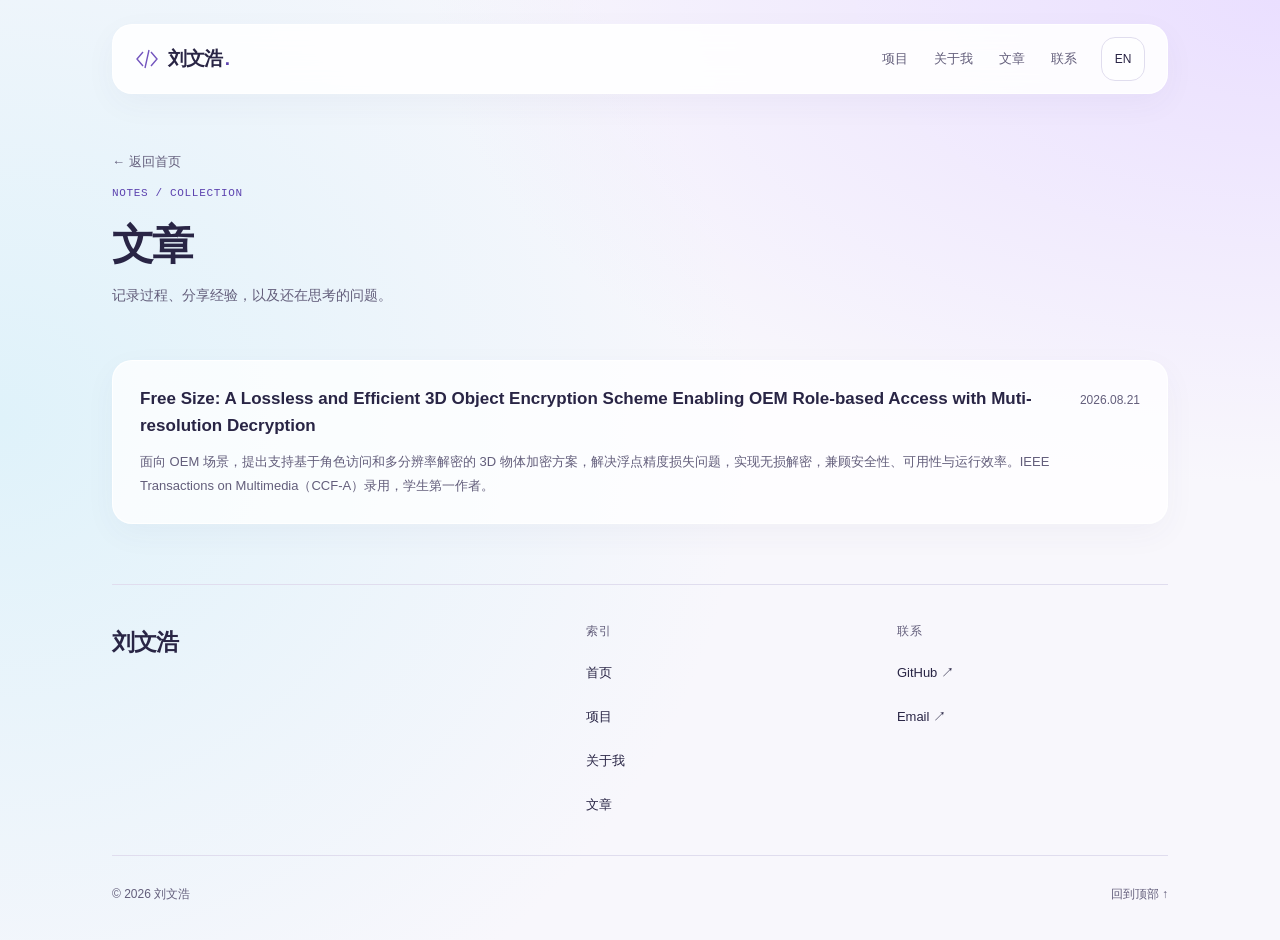
==== articles/index.html @ bf1dafbd "Publish personal website display pages" ====
<!DOCTYPE html><html lang="zh-CN"><head><meta charset="UTF-8"><meta name="viewport" content="width=device-width,initial-scale=1"><title>文章与笔记 · 刘文浩</title><meta name="description" content="刘文浩的个人作品集：AI 知识库、数据库智能索引、3D 物体加密研究，以及竞赛与奖学金荣誉。"><link rel="icon" type="image/svg+xml" href="/favicon.svg"><link rel="canonical" href="https://whisbest.github.io/articles/"><meta property="og:title" content="文章与笔记 · 刘文浩"><meta property="og:description" content="刘文浩的个人作品集：AI 知识库、数据库智能索引、3D 物体加密研究，以及竞赛与奖学金荣誉。"><meta property="og:type" content="website"><meta property="og:url" content="https://whisbest.github.io/articles/"><meta property="og:image" content="https://whisbest.github.io/share.png"><link rel="alternate" hreflang="zh-CN" href="https://whisbest.github.io/articles/"><link rel="alternate" hreflang="en" href="https://whisbest.github.io/en/articles/"><link rel="stylesheet" href="/_astro/Layout.D39H3hfe.css"></head><body><a class="skip-link" href="#main">跳到主要内容</a><header class="header"><div class="wrap header-inner"><a class="brand" href="/"><svg class="brand-mark" viewBox="0 0 24 24" fill="none" stroke="currentColor" stroke-width="1.4" aria-hidden="true" focusable="false"><path d="m8 5-6 7 6 7m8-14 6 7-6 7M14 3l-4 18"></path></svg>刘文浩<span class="brand-dot">.</span></a><div class="header-actions"><button class="menu-toggle" type="button" aria-expanded="false" aria-controls="site-nav" aria-label="打开导航菜单" data-open-label="打开导航菜单" data-close-label="关闭导航菜单">菜单</button><nav class="nav" id="site-nav" aria-label="主导航" data-open="false"><a href="/#projects">项目</a><a href="/#about">关于我</a><a href="/#articles">文章</a><a href="/#contact">联系</a></nav><a class="language-toggle" data-language-switch href="/en/articles/" lang="en" hreflang="en" aria-label="Switch to English">EN</a></div></div></header><main id="main" class="wrap"><header class="page-header" id="top"><a class="back-link" href="/">← 返回首页</a><p class="eyebrow">NOTES / COLLECTION</p><h1>文章</h1><p class="section-subtitle">记录过程、分享经验，以及还在思考的问题。</p></header><section class="section"><article class="article-row paper-row" data-article="free-size" data-kind="paper"><div><div class="paper-heading"><h3 class="article-title">Free Size: A Lossless and Efficient 3D Object Encryption Scheme Enabling OEM Role-based Access with Muti-resolution Decryption</h3><time class="article-meta paper-date" datetime="2026-08-21">2026.08.21</time></div><p class="article-summary">面向 OEM 场景，提出支持基于角色访问和多分辨率解密的 3D 物体加密方案，解决浮点精度损失问题，实现无损解密，兼顾安全性、可用性与运行效率。IEEE Transactions on Multimedia（CCF-A）录用，学生第一作者。</p></div></article></section></main><footer class="footer"><div class="wrap"><div class="footer-inner"><a class="footer-name" href="/#top">刘文浩</a><nav class="footer-index" aria-label="页脚索引"><h2 class="footer-heading">索引</h2><a href="/#top">首页</a><a href="/#projects">项目</a><a href="/#about">关于我</a><a href="/#articles">文章</a></nav><div class="footer-contact"><h2 class="footer-heading">联系</h2><a href="https://github.com/whisbest" target="_blank" rel="noopener noreferrer">GitHub ↗</a><a href="mailto:liuwenhao0918@163.com">Email ↗</a></div></div><div class="footer-bottom"><span>© 2026 刘文浩</span><a href="/#top">回到顶部 ↑</a></div></div></footer><script type="module">var e=document.querySelector(`[data-language-switch]`),t=()=>{e&&(e.hash=window.location.hash)};t(),window.addEventListener(`hashchange`,t),e?.addEventListener(`click`,t=>{if(!(t.button!==0||t.ctrlKey||t.metaKey||t.shiftKey||t.altKey))try{sessionStorage.setItem(`language-position`,JSON.stringify({path:new URL(e.href).pathname,y:window.scrollY}))}catch{}});try{let e=sessionStorage.getItem(`language-position`);if(e){sessionStorage.removeItem(`language-position`);let t=JSON.parse(e);if(t.path===location.pathname&&!location.hash&&Number.isFinite(t.y)){let e=()=>requestAnimationFrame(()=>window.scrollTo({top:t.y,behavior:`instant`}));document.readyState===`complete`?e():window.addEventListener(`load`,e,{once:!0})}}}catch{}var n=document.querySelector(`.menu-toggle`),r=document.querySelector(`#site-nav`),i=e=>{n?.setAttribute(`aria-expanded`,String(e)),n?.setAttribute(`aria-label`,(e?n?.dataset.closeLabel:n?.dataset.openLabel)||``),r&&(r.dataset.open=String(e))};n?.addEventListener(`click`,()=>i(n.getAttribute(`aria-expanded`)!==`true`)),r?.querySelectorAll(`a`).forEach(e=>e.addEventListener(`click`,()=>i(!1))),document.addEventListener(`keydown`,e=>{e.key===`Escape`&&n?.getAttribute(`aria-expanded`)===`true`&&(i(!1),n.focus())}),document.addEventListener(`click`,e=>{e.target instanceof Node&&!r?.contains(e.target)&&!n?.contains(e.target)&&i(!1)}),window.matchMedia(`(min-width: 768px)`).addEventListener(`change`,()=>i(!1));</script></body></html>
---- _astro/Layout.D39H3hfe.css ----
:root{--paper:#f8f7fc;--card:#ffffffc2;--ink:#292545;--muted:#635e7b;--line:#e0ddee;--accent:#5c42af;--blue-bg:#eee9fc;--blue-ink:#53418c;--green-bg:#e6f2f5;--green-ink:#32616c;--orange-bg:#f4eaf4;--orange-ink:#7c4779;--glass-border:#fffffff0;--glass-shadow:0 10px 32px #4e3a7c0b;--sans:"Segoe UI","Microsoft YaHei","PingFang SC",sans-serif;--mono:Consolas,"SFMono-Regular",monospace}*{box-sizing:border-box}html{scroll-behavior:smooth;scroll-padding-top:116px}body{background:radial-gradient(ellipse 85% 620px at 100% 0,#eadfff 0,transparent 78%),radial-gradient(ellipse 75% 900px at 0 420px,#dff2fa 0,transparent 78%),var(--paper);min-height:100vh;color:var(--ink);font-family:var(--sans);margin:0;font-size:16px;line-height:1.7}a{color:inherit;text-decoration:none}button,input{font:inherit}button,a{-webkit-tap-highlight-color:transparent}a:focus-visible,button:focus-visible,summary:focus-visible{outline:3px solid var(--accent);outline-offset:5px}img{max-width:100%;height:auto;display:block}h1,h2,h3,p{margin:0}button{cursor:pointer}::selection{background:#ded4fa}.wrap{max-width:1120px;margin:0 auto;padding:0 32px}.skip-link{z-index:99;background:var(--ink);color:#fff;border-radius:8px;padding:10px;position:fixed;top:-100px;left:16px}.skip-link:focus{top:10px}.demo-banner{text-align:center;letter-spacing:.04em;color:var(--muted);background:#eeebf7;padding:7px 16px;font-size:12px}.header{border:1px solid var(--glass-border);width:calc(100% - 64px);max-width:1056px;box-shadow:var(--glass-shadow);backdrop-filter:blur(16px);z-index:20;background:#ffffffe0;border-radius:20px;margin:24px auto 0;position:sticky;top:12px}.header-inner{justify-content:space-between;align-items:center;gap:20px;max-width:none;height:68px;padding:0 22px;display:flex}.brand{letter-spacing:-.04em;overflow-wrap:anywhere;align-items:center;gap:9px;min-width:0;font-size:19px;font-weight:650;display:inline-flex}.brand-mark{color:#7355be;flex-shrink:0;width:24px;height:24px}.brand-dot{color:var(--accent);margin-left:-7px}.header-actions{flex-shrink:0;align-items:center;gap:24px;display:flex}.nav{color:var(--muted);gap:26px;font-size:13px;display:flex}.nav a{align-items:center;min-height:44px;display:inline-flex}.nav a:hover{color:var(--accent)}.menu-toggle{border:1px solid var(--line);min-height:44px;color:var(--ink);background:0 0;border-radius:12px;padding:8px 12px;display:none}.language-toggle{border:1px solid var(--line);white-space:nowrap;background:#ffffff80;border-radius:14px;justify-content:center;align-items:center;min-width:44px;min-height:44px;padding:8px 10px;font-size:12px;display:inline-flex}.language-toggle:hover{color:var(--accent);border-color:var(--accent)}.hero{grid-template-columns:minmax(0,1.8fr) minmax(0,1fr);align-items:stretch;gap:18px;margin-top:28px;display:grid}.hero-intro{border:1px solid var(--glass-border);min-width:0;box-shadow:var(--glass-shadow);background:linear-gradient(135deg,#ffffffe0,#eeebffcc);border-radius:24px;padding:38px}.eyebrow{font:11px/1.8 var(--mono);letter-spacing:.06em;color:var(--accent);overflow-wrap:anywhere}.hero h1{letter-spacing:-.055em;overflow-wrap:anywhere;margin:22px 0 17px;font-size:clamp(42px,5.2vw,66px);font-weight:650;line-height:1.15}.hero h1 span{letter-spacing:-.025em;margin-top:14px;font-size:.48em;display:block}.hero-name{color:var(--muted);margin:-4px 0 18px;font-size:18px}.intro{color:var(--muted);max-width:570px;font-size:14px;line-height:1.9}.actions{flex-wrap:wrap;align-items:center;gap:12px;margin-top:26px;display:flex}.button{border:1px solid var(--line);min-height:44px;color:var(--ink);background:#ffffff59;border-radius:24px;justify-content:center;align-items:center;gap:12px;padding:10px 18px;font-size:13px;display:inline-flex}.button.primary{color:#fff;background:#6650b3;border-color:#6650b3}.button.primary:hover{background:#59439f}.text-link{align-items:center;gap:8px;min-height:44px;padding:10px 2px;font-size:13px;display:inline-flex}.text-link:hover,.resource:hover{color:var(--accent);text-underline-offset:5px;text-decoration:underline}.hero-side{gap:18px;min-width:0;display:grid}.hero-aside{border:1px solid var(--glass-border);min-width:0;box-shadow:var(--glass-shadow);background:linear-gradient(145deg,#e8eafdd4,#ffffffb3);border-radius:24px;flex-direction:column;justify-content:center;padding:30px 27px;display:flex;position:relative}.hero-aside .small{letter-spacing:.08em;color:var(--muted);margin-bottom:17px;font-size:11px}.index-row{border-bottom:1px solid #dcd8ec;align-items:center;gap:12px;min-height:54px;padding:15px 0;font-size:14px;display:flex}.index-row:last-child{border-bottom:0}.index-row span:last-child{color:var(--muted);font:11px var(--mono);white-space:nowrap;margin-left:auto}.index-row:hover{color:var(--accent)}.hero-photo{object-fit:cover;border-radius:24px;width:100%;max-height:300px}.hero:not(:has(.hero-side)){grid-template-columns:1fr}.section{margin-top:36px;padding:0 0 8px}.section-head{justify-content:space-between;align-items:center;gap:16px;margin-bottom:22px;display:flex}.section h2{letter-spacing:-.04em;font-size:25px;font-weight:650;line-height:1.3}.section-label{font:11px var(--mono);color:var(--accent);letter-spacing:.08em;margin-bottom:12px}.section-subtitle{color:var(--muted);margin-top:12px;font-size:14px}.project-grid{grid-template-columns:repeat(2,minmax(0,1fr));gap:18px;display:grid}.project-card{background:var(--card);border:1px solid var(--glass-border);min-width:0;box-shadow:var(--glass-shadow);border-radius:22px;flex-direction:column;transition:transform .18s,box-shadow .18s;display:flex;overflow:hidden}.project-card:hover{transform:translateY(-2px);box-shadow:0 14px 32px #4e3a7c13}.project-cover{aspect-ratio:16/10;color:#7562ae;background:linear-gradient(125deg,#e9e4fc,#efeffd);flex-shrink:0;justify-content:center;align-items:center;display:flex;position:relative;overflow:hidden}.project-cover[data-variant="1"]{color:#497c8c;background:linear-gradient(125deg,#ddf0f3,#e9f0ff)}.project-cover img{object-fit:cover;width:100%;height:100%}.project-artwork{width:100%;height:100%;padding:12px 8px}.cover-caption{letter-spacing:.03em;color:var(--muted);font-size:10px;position:absolute;bottom:16px;right:20px}.project-body{flex-direction:column;flex:1;padding:23px 26px;display:flex}.project-top{flex-wrap:wrap;justify-content:space-between;align-items:flex-start;gap:10px;display:flex}.project-title{letter-spacing:-.025em;overflow-wrap:anywhere;flex:1;min-width:180px;font-size:20px;font-weight:600;line-height:1.5}.status{white-space:nowrap;color:#5a4b7e;background:#ece7f7;border-radius:7px;padding:4px 8px;font-size:10px}.project-summary{color:var(--muted);flex:1;margin-top:12px;font-size:13px;line-height:1.9}.contribution{color:var(--muted);margin-top:12px;font-size:13px}.tags{color:var(--muted);flex-wrap:wrap;gap:8px;margin-top:18px;font-size:11px;display:flex}.tags span{border:1px solid var(--line);border-radius:6px;padding:2px 7px}.resources{border-top:1px solid var(--line);flex-wrap:wrap;gap:8px 22px;margin-top:20px;padding-top:12px;display:flex}.resource{align-items:center;gap:8px;min-height:44px;font-size:12px;display:inline-flex}.resource .arrow{color:var(--accent)}#about{border:1px solid var(--glass-border);box-shadow:var(--glass-shadow);background:#ffffffb3;border-radius:22px;padding:26px 28px}.honors-grid{grid-template-columns:repeat(2,minmax(0,1fr));grid-auto-rows:1fr;column-gap:32px;margin:0;padding:0;list-style:none;display:grid}.honor{border-bottom:1px solid var(--line);min-width:0;min-height:62px;color:var(--ink);overflow-wrap:anywhere;align-items:center;gap:16px;padding:16px 0;display:flex}.honor-title{flex:1;min-width:0;font-size:14px;font-weight:400;line-height:1.8}.honor .resource{color:var(--muted);flex-shrink:0;font-size:12px}.honor-note{color:var(--muted);margin-top:22px;font-size:13px}.award-line{flex-wrap:wrap;gap:4px 12px;font-size:14px;display:flex}.honor-meta{color:var(--muted);font-size:12px}.award{white-space:nowrap}.article-row{border:1px solid var(--glass-border);background:var(--card);box-shadow:var(--glass-shadow);border-radius:20px;grid-template-columns:140px minmax(0,1fr);gap:24px;margin-bottom:16px;padding:24px 27px;display:grid}.article-meta{color:var(--muted);font-size:12px}.article-title{overflow-wrap:anywhere;font-size:18px;font-weight:600;line-height:1.6}.article-title a:hover{color:var(--accent)}.article-summary{color:var(--muted);max-width:940px;margin-top:10px;font-size:13px;line-height:1.9}.paper-row{display:block}.paper-row .article-title{font-size:17px}.paper-heading{justify-content:space-between;align-items:baseline;gap:16px;display:flex}.paper-heading .article-title{min-width:0}.paper-date{white-space:nowrap;flex-shrink:0}#contact{border:1px solid var(--glass-border);text-align:center;box-shadow:var(--glass-shadow);background:linear-gradient(135deg,#ffffffb8,#ede9ffa6);border-radius:22px;margin-bottom:34px;padding:52px 28px 28px}#contact .eyebrow{letter-spacing:.22em;margin-bottom:12px}#contact h2{letter-spacing:-.04em;font-size:clamp(28px,3.4vw,38px);font-weight:650}.contact-layout{flex-direction:column;align-items:center;gap:28px;margin-top:24px;display:flex}.contact-email{letter-spacing:-.03em;color:var(--accent);overflow-wrap:anywhere;text-underline-offset:8px;align-items:center;max-width:100%;min-height:44px;font-size:clamp(20px,3.2vw,36px);text-decoration:underline 1px;display:inline-flex}.contact-email:hover{color:var(--ink)}.contact-aside{flex-wrap:wrap;justify-content:center;align-items:center;gap:12px;display:flex}.contact-aside .button{background:#ffffff80;padding-inline:22px}.contact-aside .button:hover{border-color:var(--accent);color:var(--accent);background:#eeebf7}.feedback{color:var(--muted);min-height:20px;margin-top:16px;font-size:12px}.footer{color:var(--muted);margin-top:36px;padding:0 0 24px;font-size:13px}.footer-inner{border-top:1px solid var(--line);grid-template-columns:1.6fr 1fr 1fr;gap:40px;padding:36px 0 28px;display:grid}.footer-name{letter-spacing:-.035em;color:var(--ink);overflow-wrap:anywhere;align-self:start;align-items:center;min-height:44px;font-size:23px;font-weight:600;display:flex}.footer-heading{letter-spacing:.08em;margin-bottom:10px;font-size:12px;font-weight:500}.footer-index,.footer-contact{flex-direction:column;align-items:flex-start;min-width:0;display:flex}.footer-index a,.footer-contact a{overflow-wrap:anywhere;max-width:100%;min-height:44px;color:var(--ink);align-items:center;display:inline-flex}.footer a:hover{color:var(--accent)}.footer-bottom{border-top:1px solid var(--line);justify-content:space-between;align-items:center;gap:12px;padding-top:16px;font-size:12px;display:flex}.footer-bottom>a{flex-shrink:0;align-items:center;min-height:44px;display:inline-flex}.page-header{padding:46px 0 16px}.page-header h1{letter-spacing:-.045em;overflow-wrap:anywhere;margin-top:14px;font-size:42px;line-height:1.3}.back-link{color:var(--muted);align-items:center;min-height:44px;font-size:13px;display:inline-flex}.detail-resources{flex-wrap:wrap;gap:20px;margin:20px 0 30px;display:flex}.prose{background:var(--card);border:1px solid var(--glass-border);max-width:800px;box-shadow:var(--glass-shadow);overflow-wrap:anywhere;border-radius:22px;margin:0 auto 56px;padding:28px}.prose h2{margin:32px 0 16px;font-size:25px;line-height:1.5}.prose h3{margin:26px 0 14px;font-size:20px}.prose p,.prose ul,.prose ol{margin:16px 0}.prose a{color:var(--accent);text-decoration:underline}.prose pre{background:#eeebf7;border-radius:10px;max-width:100%;padding:20px;overflow-x:auto}.prose code{font-family:var(--mono);font-size:14px}.prose blockquote{border-left:3px solid var(--accent);color:var(--muted);margin:24px 0;padding:4px 20px}.prose img{border-radius:10px}.toc{border:1px solid var(--line);background:#ffffff8c;border-radius:14px;margin-bottom:32px;padding:18px 24px}.toc ul{padding-left:20px}.empty-state{max-width:620px;padding:64px 0 100px}.empty-state h1{letter-spacing:-.04em;margin-bottom:20px;font-size:42px}.empty-state p{color:var(--muted)}.screen-reader{clip:rect(0,0,0,0);width:1px;height:1px;position:absolute;overflow:hidden}@media (width<=1099px){.honors-grid{grid-template-columns:1fr}}@media (width<=767px){html{scroll-padding-top:104px}.wrap{padding:0 20px}.header{border-radius:16px;width:calc(100% - 40px);margin-top:16px;top:10px}.header-inner{gap:12px;height:64px;padding:0 14px}.brand{gap:6px;max-width:calc(100% - 118px);font-size:16px}.brand-mark{width:20px;height:20px}.brand-dot{margin-left:-5px}.header-actions{gap:8px}.language-toggle{border-radius:12px}.menu-toggle{padding:8px 10px;font-size:12px;display:block}.nav{border:1px solid var(--line);box-shadow:var(--glass-shadow);background:#fbfaff;border-radius:16px;flex-direction:column;gap:0;padding:12px 20px;display:none;position:absolute;top:calc(100% + 8px);left:0;right:0}.nav[data-open=true]{display:flex}.nav a{min-height:44px;padding:12px 0}.hero{grid-template-columns:1fr;gap:14px;margin-top:18px}.hero-intro{border-radius:20px;padding:27px 24px}.hero h1{margin:20px 0 17px;font-size:48px}.hero-name{font-size:17px}.eyebrow{font-size:10px}.hero-side{gap:14px}.hero-aside{border-radius:20px;padding:23px 24px}.hero-aside .small{margin-bottom:8px}.hero-photo{border-radius:20px;max-height:260px}.index-row{min-height:47px;padding:12px 0;font-size:13px}.section{margin-top:30px;padding-bottom:0}.section h2{font-size:23px}.section-head{align-items:center;margin-bottom:20px}.project-grid{grid-template-columns:1fr;gap:20px}.project-card{border-radius:20px}.project-body{padding:20px}.project-title{min-width:0;font-size:19px}#about{border-radius:20px;padding:23px 22px}.honor{gap:12px;min-height:56px;padding:16px 0}.honor-title{font-size:13px}.article-row{grid-template-columns:1fr;gap:9px;padding:21px 22px}.article-title,.paper-row .article-title{font-size:16px}.paper-heading{flex-direction:column;align-items:flex-start;gap:8px}#contact{border-radius:20px;margin-bottom:24px;padding:36px 22px 20px}.contact-layout{gap:22px;margin-top:20px}.footer-inner{grid-template-columns:1fr 1fr;gap:22px;padding:24px 0}.footer-name{grid-column:1/-1;font-size:21px}.footer-bottom{font-size:11px}.page-header{padding:30px 0 12px}.page-header h1{font-size:32px}.prose{padding:22px 20px}.empty-state{padding:48px 0 72px}}@media (prefers-reduced-motion:reduce){html{scroll-behavior:auto}*,:before,:after{transition:none!important;animation:none!important}}
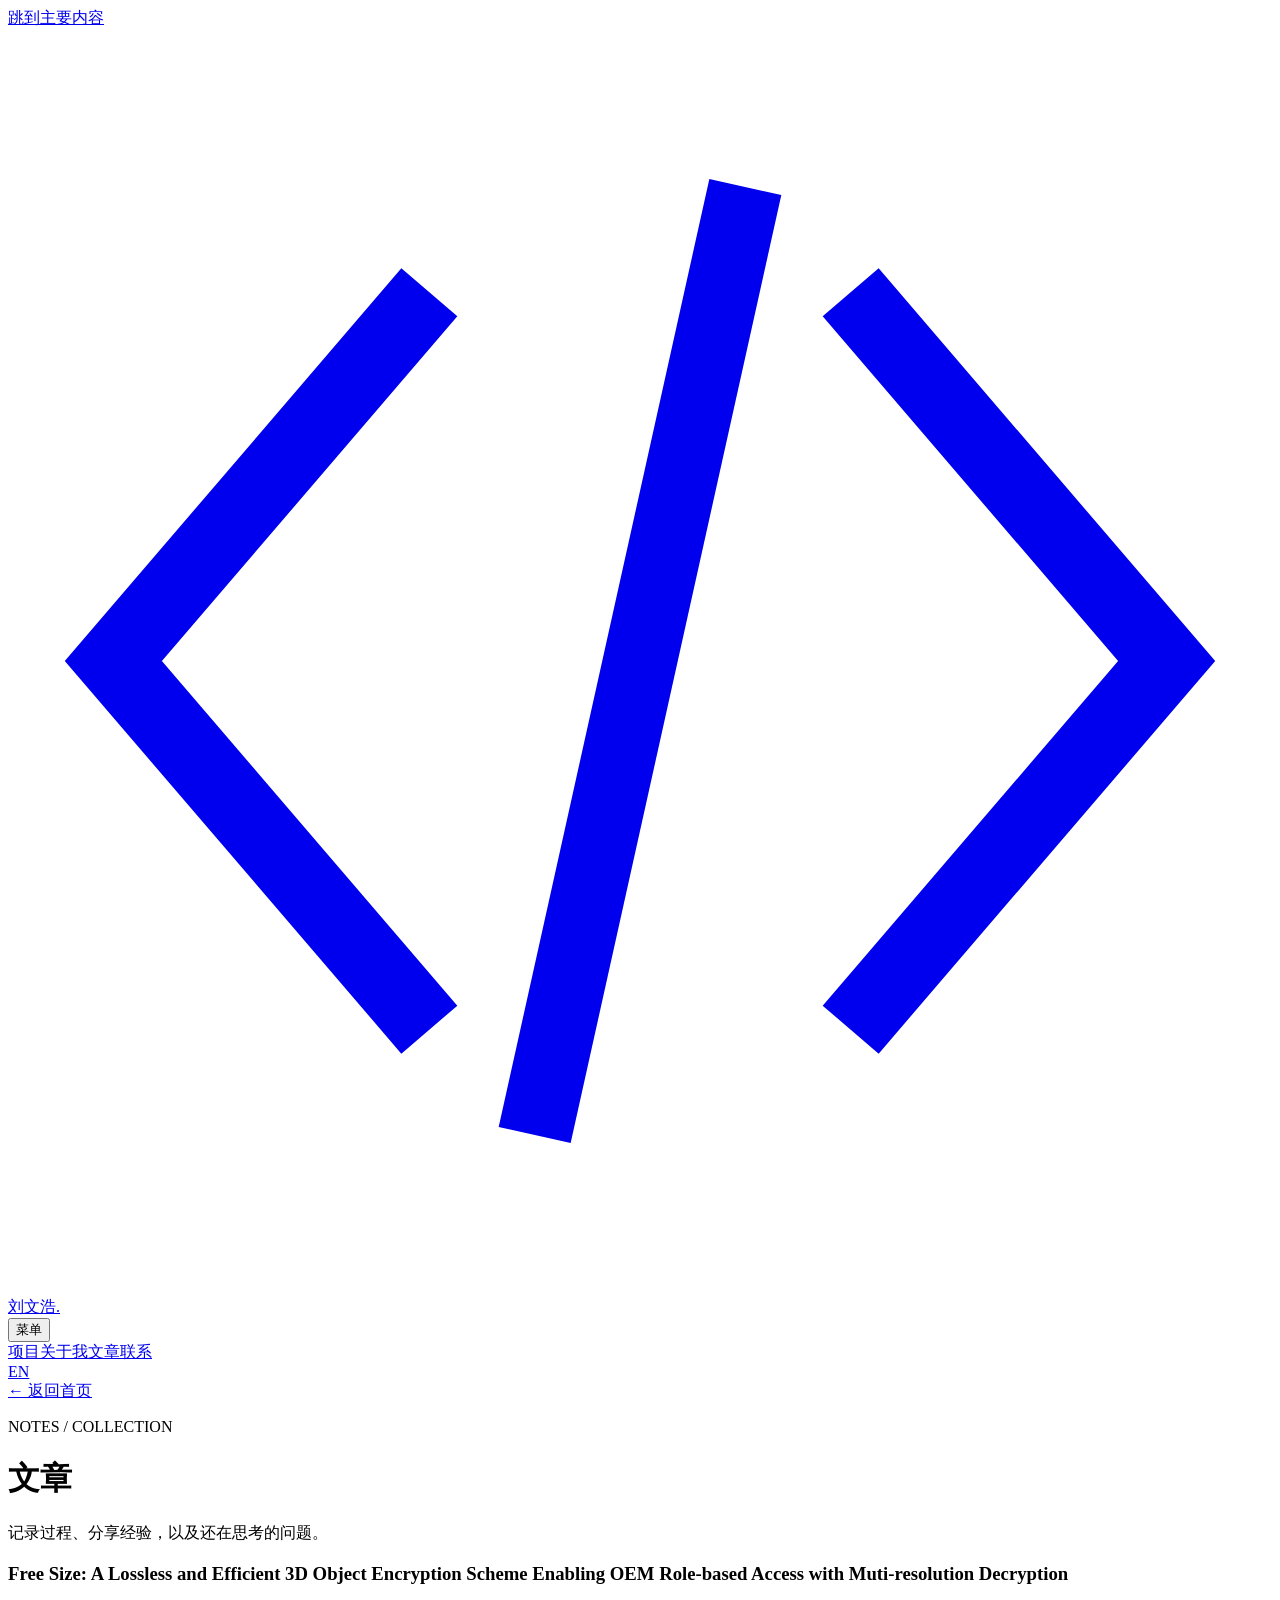
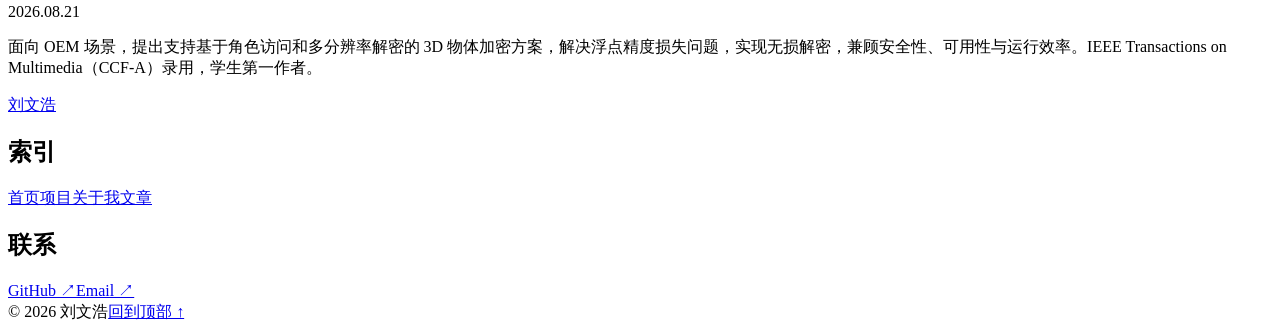
==== commit c437f6e7: "Prepare static pages for repository subdirectory" ====
--- a/articles/index.html
+++ b/articles/index.html
@@ -1 +1 @@
-<!DOCTYPE html><html lang="zh-CN"><head><meta charset="UTF-8"><meta name="viewport" content="width=device-width,initial-scale=1"><title>文章与笔记 · 刘文浩</title><meta name="description" content="刘文浩的个人作品集：AI 知识库、数据库智能索引、3D 物体加密研究，以及竞赛与奖学金荣誉。"><link rel="icon" type="image/svg+xml" href="/favicon.svg"><link rel="canonical" href="https://whisbest.github.io/articles/"><meta property="og:title" content="文章与笔记 · 刘文浩"><meta property="og:description" content="刘文浩的个人作品集：AI 知识库、数据库智能索引、3D 物体加密研究，以及竞赛与奖学金荣誉。"><meta property="og:type" content="website"><meta property="og:url" content="https://whisbest.github.io/articles/"><meta property="og:image" content="https://whisbest.github.io/share.png"><link rel="alternate" hreflang="zh-CN" href="https://whisbest.github.io/articles/"><link rel="alternate" hreflang="en" href="https://whisbest.github.io/en/articles/"><link rel="stylesheet" href="/_astro/Layout.D39H3hfe.css"></head><body><a class="skip-link" href="#main">跳到主要内容</a><header class="header"><div class="wrap header-inner"><a class="brand" href="/"><svg class="brand-mark" viewBox="0 0 24 24" fill="none" stroke="currentColor" stroke-width="1.4" aria-hidden="true" focusable="false"><path d="m8 5-6 7 6 7m8-14 6 7-6 7M14 3l-4 18"></path></svg>刘文浩<span class="brand-dot">.</span></a><div class="header-actions"><button class="menu-toggle" type="button" aria-expanded="false" aria-controls="site-nav" aria-label="打开导航菜单" data-open-label="打开导航菜单" data-close-label="关闭导航菜单">菜单</button><nav class="nav" id="site-nav" aria-label="主导航" data-open="false"><a href="/#projects">项目</a><a href="/#about">关于我</a><a href="/#articles">文章</a><a href="/#contact">联系</a></nav><a class="language-toggle" data-language-switch href="/en/articles/" lang="en" hreflang="en" aria-label="Switch to English">EN</a></div></div></header><main id="main" class="wrap"><header class="page-header" id="top"><a class="back-link" href="/">← 返回首页</a><p class="eyebrow">NOTES / COLLECTION</p><h1>文章</h1><p class="section-subtitle">记录过程、分享经验，以及还在思考的问题。</p></header><section class="section"><article class="article-row paper-row" data-article="free-size" data-kind="paper"><div><div class="paper-heading"><h3 class="article-title">Free Size: A Lossless and Efficient 3D Object Encryption Scheme Enabling OEM Role-based Access with Muti-resolution Decryption</h3><time class="article-meta paper-date" datetime="2026-08-21">2026.08.21</time></div><p class="article-summary">面向 OEM 场景，提出支持基于角色访问和多分辨率解密的 3D 物体加密方案，解决浮点精度损失问题，实现无损解密，兼顾安全性、可用性与运行效率。IEEE Transactions on Multimedia（CCF-A）录用，学生第一作者。</p></div></article></section></main><footer class="footer"><div class="wrap"><div class="footer-inner"><a class="footer-name" href="/#top">刘文浩</a><nav class="footer-index" aria-label="页脚索引"><h2 class="footer-heading">索引</h2><a href="/#top">首页</a><a href="/#projects">项目</a><a href="/#about">关于我</a><a href="/#articles">文章</a></nav><div class="footer-contact"><h2 class="footer-heading">联系</h2><a href="https://github.com/whisbest" target="_blank" rel="noopener noreferrer">GitHub ↗</a><a href="mailto:liuwenhao0918@163.com">Email ↗</a></div></div><div class="footer-bottom"><span>© 2026 刘文浩</span><a href="/#top">回到顶部 ↑</a></div></div></footer><script type="module">var e=document.querySelector(`[data-language-switch]`),t=()=>{e&&(e.hash=window.location.hash)};t(),window.addEventListener(`hashchange`,t),e?.addEventListener(`click`,t=>{if(!(t.button!==0||t.ctrlKey||t.metaKey||t.shiftKey||t.altKey))try{sessionStorage.setItem(`language-position`,JSON.stringify({path:new URL(e.href).pathname,y:window.scrollY}))}catch{}});try{let e=sessionStorage.getItem(`language-position`);if(e){sessionStorage.removeItem(`language-position`);let t=JSON.parse(e);if(t.path===location.pathname&&!location.hash&&Number.isFinite(t.y)){let e=()=>requestAnimationFrame(()=>window.scrollTo({top:t.y,behavior:`instant`}));document.readyState===`complete`?e():window.addEventListener(`load`,e,{once:!0})}}}catch{}var n=document.querySelector(`.menu-toggle`),r=document.querySelector(`#site-nav`),i=e=>{n?.setAttribute(`aria-expanded`,String(e)),n?.setAttribute(`aria-label`,(e?n?.dataset.closeLabel:n?.dataset.openLabel)||``),r&&(r.dataset.open=String(e))};n?.addEventListener(`click`,()=>i(n.getAttribute(`aria-expanded`)!==`true`)),r?.querySelectorAll(`a`).forEach(e=>e.addEventListener(`click`,()=>i(!1))),document.addEventListener(`keydown`,e=>{e.key===`Escape`&&n?.getAttribute(`aria-expanded`)===`true`&&(i(!1),n.focus())}),document.addEventListener(`click`,e=>{e.target instanceof Node&&!r?.contains(e.target)&&!n?.contains(e.target)&&i(!1)}),window.matchMedia(`(min-width: 768px)`).addEventListener(`change`,()=>i(!1));</script></body></html>+<!DOCTYPE html><html lang="zh-CN"><head><meta charset="UTF-8"><meta name="viewport" content="width=device-width,initial-scale=1"><title>文章与笔记 · 刘文浩</title><meta name="description" content="刘文浩的个人作品集：AI 知识库、数据库智能索引、3D 物体加密研究，以及竞赛与奖学金荣誉。"><link rel="icon" type="image/svg+xml" href="/personal-website/favicon.svg"><link rel="canonical" href="https://whisbest.github.io/personal-website/articles/"><meta property="og:title" content="文章与笔记 · 刘文浩"><meta property="og:description" content="刘文浩的个人作品集：AI 知识库、数据库智能索引、3D 物体加密研究，以及竞赛与奖学金荣誉。"><meta property="og:type" content="website"><meta property="og:url" content="https://whisbest.github.io/personal-website/articles/"><meta property="og:image" content="https://whisbest.github.io/personal-website/share.png"><link rel="alternate" hreflang="zh-CN" href="https://whisbest.github.io/personal-website/articles/"><link rel="alternate" hreflang="en" href="https://whisbest.github.io/personal-website/en/articles/"><link rel="stylesheet" href="/personal-website/_astro/Layout.D39H3hfe.css"></head><body><a class="skip-link" href="#main">跳到主要内容</a><header class="header"><div class="wrap header-inner"><a class="brand" href="/personal-website/"><svg class="brand-mark" viewBox="0 0 24 24" fill="none" stroke="currentColor" stroke-width="1.4" aria-hidden="true" focusable="false"><path d="m8 5-6 7 6 7m8-14 6 7-6 7M14 3l-4 18"></path></svg>刘文浩<span class="brand-dot">.</span></a><div class="header-actions"><button class="menu-toggle" type="button" aria-expanded="false" aria-controls="site-nav" aria-label="打开导航菜单" data-open-label="打开导航菜单" data-close-label="关闭导航菜单">菜单</button><nav class="nav" id="site-nav" aria-label="主导航" data-open="false"><a href="/personal-website/#projects">项目</a><a href="/personal-website/#about">关于我</a><a href="/personal-website/#articles">文章</a><a href="/personal-website/#contact">联系</a></nav><a class="language-toggle" data-language-switch href="/personal-website/en/articles/" lang="en" hreflang="en" aria-label="Switch to English">EN</a></div></div></header><main id="main" class="wrap"><header class="page-header" id="top"><a class="back-link" href="/personal-website/">← 返回首页</a><p class="eyebrow">NOTES / COLLECTION</p><h1>文章</h1><p class="section-subtitle">记录过程、分享经验，以及还在思考的问题。</p></header><section class="section"><article class="article-row paper-row" data-article="free-size" data-kind="paper"><div><div class="paper-heading"><h3 class="article-title">Free Size: A Lossless and Efficient 3D Object Encryption Scheme Enabling OEM Role-based Access with Muti-resolution Decryption</h3><time class="article-meta paper-date" datetime="2026-08-21">2026.08.21</time></div><p class="article-summary">面向 OEM 场景，提出支持基于角色访问和多分辨率解密的 3D 物体加密方案，解决浮点精度损失问题，实现无损解密，兼顾安全性、可用性与运行效率。IEEE Transactions on Multimedia（CCF-A）录用，学生第一作者。</p></div></article></section></main><footer class="footer"><div class="wrap"><div class="footer-inner"><a class="footer-name" href="/personal-website/#top">刘文浩</a><nav class="footer-index" aria-label="页脚索引"><h2 class="footer-heading">索引</h2><a href="/personal-website/#top">首页</a><a href="/personal-website/#projects">项目</a><a href="/personal-website/#about">关于我</a><a href="/personal-website/#articles">文章</a></nav><div class="footer-contact"><h2 class="footer-heading">联系</h2><a href="https://github.com/whisbest" target="_blank" rel="noopener noreferrer">GitHub ↗</a><a href="mailto:liuwenhao0918@163.com">Email ↗</a></div></div><div class="footer-bottom"><span>© 2026 刘文浩</span><a href="/personal-website/#top">回到顶部 ↑</a></div></div></footer><script type="module">var e=document.querySelector(`[data-language-switch]`),t=()=>{e&&(e.hash=window.location.hash)};t(),window.addEventListener(`hashchange`,t),e?.addEventListener(`click`,t=>{if(!(t.button!==0||t.ctrlKey||t.metaKey||t.shiftKey||t.altKey))try{sessionStorage.setItem(`language-position`,JSON.stringify({path:new URL(e.href).pathname,y:window.scrollY}))}catch{}});try{let e=sessionStorage.getItem(`language-position`);if(e){sessionStorage.removeItem(`language-position`);let t=JSON.parse(e);if(t.path===location.pathname&&!location.hash&&Number.isFinite(t.y)){let e=()=>requestAnimationFrame(()=>window.scrollTo({top:t.y,behavior:`instant`}));document.readyState===`complete`?e():window.addEventListener(`load`,e,{once:!0})}}}catch{}var n=document.querySelector(`.menu-toggle`),r=document.querySelector(`#site-nav`),i=e=>{n?.setAttribute(`aria-expanded`,String(e)),n?.setAttribute(`aria-label`,(e?n?.dataset.closeLabel:n?.dataset.openLabel)||``),r&&(r.dataset.open=String(e))};n?.addEventListener(`click`,()=>i(n.getAttribute(`aria-expanded`)!==`true`)),r?.querySelectorAll(`a`).forEach(e=>e.addEventListener(`click`,()=>i(!1))),document.addEventListener(`keydown`,e=>{e.key===`Escape`&&n?.getAttribute(`aria-expanded`)===`true`&&(i(!1),n.focus())}),document.addEventListener(`click`,e=>{e.target instanceof Node&&!r?.contains(e.target)&&!n?.contains(e.target)&&i(!1)}),window.matchMedia(`(min-width: 768px)`).addEventListener(`change`,()=>i(!1));</script></body></html>
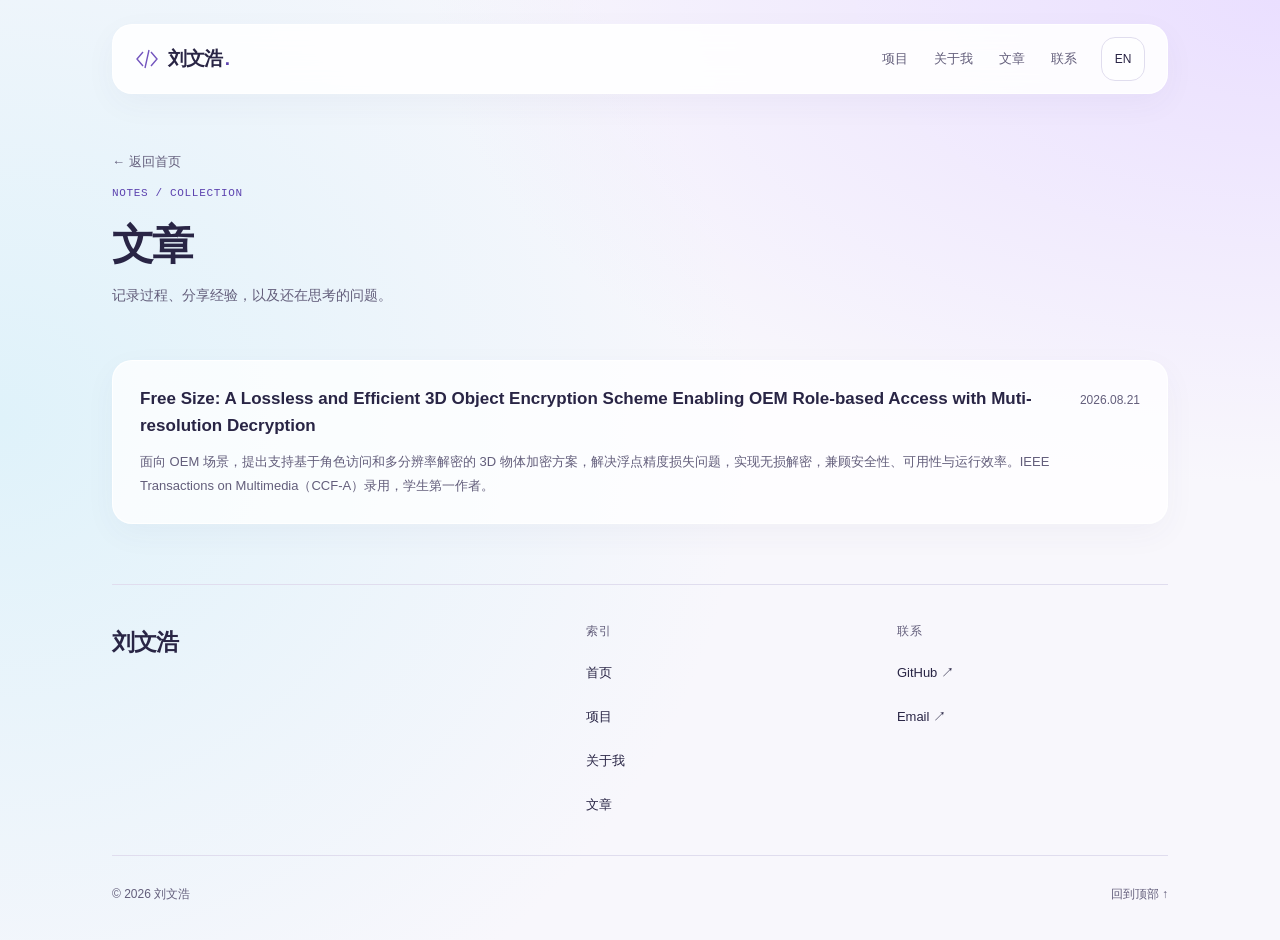
==== commit b5d92229: "Use wenhaoliu.cn as the website domain" ====
--- a/articles/index.html
+++ b/articles/index.html
@@ -1 +1 @@
-<!DOCTYPE html><html lang="zh-CN"><head><meta charset="UTF-8"><meta name="viewport" content="width=device-width,initial-scale=1"><title>文章与笔记 · 刘文浩</title><meta name="description" content="刘文浩的个人作品集：AI 知识库、数据库智能索引、3D 物体加密研究，以及竞赛与奖学金荣誉。"><link rel="icon" type="image/svg+xml" href="/personal-website/favicon.svg"><link rel="canonical" href="https://whisbest.github.io/personal-website/articles/"><meta property="og:title" content="文章与笔记 · 刘文浩"><meta property="og:description" content="刘文浩的个人作品集：AI 知识库、数据库智能索引、3D 物体加密研究，以及竞赛与奖学金荣誉。"><meta property="og:type" content="website"><meta property="og:url" content="https://whisbest.github.io/personal-website/articles/"><meta property="og:image" content="https://whisbest.github.io/personal-website/share.png"><link rel="alternate" hreflang="zh-CN" href="https://whisbest.github.io/personal-website/articles/"><link rel="alternate" hreflang="en" href="https://whisbest.github.io/personal-website/en/articles/"><link rel="stylesheet" href="/personal-website/_astro/Layout.D39H3hfe.css"></head><body><a class="skip-link" href="#main">跳到主要内容</a><header class="header"><div class="wrap header-inner"><a class="brand" href="/personal-website/"><svg class="brand-mark" viewBox="0 0 24 24" fill="none" stroke="currentColor" stroke-width="1.4" aria-hidden="true" focusable="false"><path d="m8 5-6 7 6 7m8-14 6 7-6 7M14 3l-4 18"></path></svg>刘文浩<span class="brand-dot">.</span></a><div class="header-actions"><button class="menu-toggle" type="button" aria-expanded="false" aria-controls="site-nav" aria-label="打开导航菜单" data-open-label="打开导航菜单" data-close-label="关闭导航菜单">菜单</button><nav class="nav" id="site-nav" aria-label="主导航" data-open="false"><a href="/personal-website/#projects">项目</a><a href="/personal-website/#about">关于我</a><a href="/personal-website/#articles">文章</a><a href="/personal-website/#contact">联系</a></nav><a class="language-toggle" data-language-switch href="/personal-website/en/articles/" lang="en" hreflang="en" aria-label="Switch to English">EN</a></div></div></header><main id="main" class="wrap"><header class="page-header" id="top"><a class="back-link" href="/personal-website/">← 返回首页</a><p class="eyebrow">NOTES / COLLECTION</p><h1>文章</h1><p class="section-subtitle">记录过程、分享经验，以及还在思考的问题。</p></header><section class="section"><article class="article-row paper-row" data-article="free-size" data-kind="paper"><div><div class="paper-heading"><h3 class="article-title">Free Size: A Lossless and Efficient 3D Object Encryption Scheme Enabling OEM Role-based Access with Muti-resolution Decryption</h3><time class="article-meta paper-date" datetime="2026-08-21">2026.08.21</time></div><p class="article-summary">面向 OEM 场景，提出支持基于角色访问和多分辨率解密的 3D 物体加密方案，解决浮点精度损失问题，实现无损解密，兼顾安全性、可用性与运行效率。IEEE Transactions on Multimedia（CCF-A）录用，学生第一作者。</p></div></article></section></main><footer class="footer"><div class="wrap"><div class="footer-inner"><a class="footer-name" href="/personal-website/#top">刘文浩</a><nav class="footer-index" aria-label="页脚索引"><h2 class="footer-heading">索引</h2><a href="/personal-website/#top">首页</a><a href="/personal-website/#projects">项目</a><a href="/personal-website/#about">关于我</a><a href="/personal-website/#articles">文章</a></nav><div class="footer-contact"><h2 class="footer-heading">联系</h2><a href="https://github.com/whisbest" target="_blank" rel="noopener noreferrer">GitHub ↗</a><a href="mailto:liuwenhao0918@163.com">Email ↗</a></div></div><div class="footer-bottom"><span>© 2026 刘文浩</span><a href="/personal-website/#top">回到顶部 ↑</a></div></div></footer><script type="module">var e=document.querySelector(`[data-language-switch]`),t=()=>{e&&(e.hash=window.location.hash)};t(),window.addEventListener(`hashchange`,t),e?.addEventListener(`click`,t=>{if(!(t.button!==0||t.ctrlKey||t.metaKey||t.shiftKey||t.altKey))try{sessionStorage.setItem(`language-position`,JSON.stringify({path:new URL(e.href).pathname,y:window.scrollY}))}catch{}});try{let e=sessionStorage.getItem(`language-position`);if(e){sessionStorage.removeItem(`language-position`);let t=JSON.parse(e);if(t.path===location.pathname&&!location.hash&&Number.isFinite(t.y)){let e=()=>requestAnimationFrame(()=>window.scrollTo({top:t.y,behavior:`instant`}));document.readyState===`complete`?e():window.addEventListener(`load`,e,{once:!0})}}}catch{}var n=document.querySelector(`.menu-toggle`),r=document.querySelector(`#site-nav`),i=e=>{n?.setAttribute(`aria-expanded`,String(e)),n?.setAttribute(`aria-label`,(e?n?.dataset.closeLabel:n?.dataset.openLabel)||``),r&&(r.dataset.open=String(e))};n?.addEventListener(`click`,()=>i(n.getAttribute(`aria-expanded`)!==`true`)),r?.querySelectorAll(`a`).forEach(e=>e.addEventListener(`click`,()=>i(!1))),document.addEventListener(`keydown`,e=>{e.key===`Escape`&&n?.getAttribute(`aria-expanded`)===`true`&&(i(!1),n.focus())}),document.addEventListener(`click`,e=>{e.target instanceof Node&&!r?.contains(e.target)&&!n?.contains(e.target)&&i(!1)}),window.matchMedia(`(min-width: 768px)`).addEventListener(`change`,()=>i(!1));</script></body></html>+<!DOCTYPE html><html lang="zh-CN"><head><meta charset="UTF-8"><meta name="viewport" content="width=device-width,initial-scale=1"><title>文章与笔记 · 刘文浩</title><meta name="description" content="刘文浩的个人作品集：AI 知识库、数据库智能索引、3D 物体加密研究，以及竞赛与奖学金荣誉。"><link rel="icon" type="image/svg+xml" href="/favicon.svg"><link rel="canonical" href="https://wenhaoliu.cn/articles/"><meta property="og:title" content="文章与笔记 · 刘文浩"><meta property="og:description" content="刘文浩的个人作品集：AI 知识库、数据库智能索引、3D 物体加密研究，以及竞赛与奖学金荣誉。"><meta property="og:type" content="website"><meta property="og:url" content="https://wenhaoliu.cn/articles/"><meta property="og:image" content="https://wenhaoliu.cn/share.png"><link rel="alternate" hreflang="zh-CN" href="https://wenhaoliu.cn/articles/"><link rel="alternate" hreflang="en" href="https://wenhaoliu.cn/en/articles/"><link rel="stylesheet" href="/_astro/Layout.D39H3hfe.css"></head><body><a class="skip-link" href="#main">跳到主要内容</a><header class="header"><div class="wrap header-inner"><a class="brand" href="/"><svg class="brand-mark" viewBox="0 0 24 24" fill="none" stroke="currentColor" stroke-width="1.4" aria-hidden="true" focusable="false"><path d="m8 5-6 7 6 7m8-14 6 7-6 7M14 3l-4 18"></path></svg>刘文浩<span class="brand-dot">.</span></a><div class="header-actions"><button class="menu-toggle" type="button" aria-expanded="false" aria-controls="site-nav" aria-label="打开导航菜单" data-open-label="打开导航菜单" data-close-label="关闭导航菜单">菜单</button><nav class="nav" id="site-nav" aria-label="主导航" data-open="false"><a href="/#projects">项目</a><a href="/#about">关于我</a><a href="/#articles">文章</a><a href="/#contact">联系</a></nav><a class="language-toggle" data-language-switch href="/en/articles/" lang="en" hreflang="en" aria-label="Switch to English">EN</a></div></div></header><main id="main" class="wrap"><header class="page-header" id="top"><a class="back-link" href="/">← 返回首页</a><p class="eyebrow">NOTES / COLLECTION</p><h1>文章</h1><p class="section-subtitle">记录过程、分享经验，以及还在思考的问题。</p></header><section class="section"><article class="article-row paper-row" data-article="free-size" data-kind="paper"><div><div class="paper-heading"><h3 class="article-title">Free Size: A Lossless and Efficient 3D Object Encryption Scheme Enabling OEM Role-based Access with Muti-resolution Decryption</h3><time class="article-meta paper-date" datetime="2026-08-21">2026.08.21</time></div><p class="article-summary">面向 OEM 场景，提出支持基于角色访问和多分辨率解密的 3D 物体加密方案，解决浮点精度损失问题，实现无损解密，兼顾安全性、可用性与运行效率。IEEE Transactions on Multimedia（CCF-A）录用，学生第一作者。</p></div></article></section></main><footer class="footer"><div class="wrap"><div class="footer-inner"><a class="footer-name" href="/#top">刘文浩</a><nav class="footer-index" aria-label="页脚索引"><h2 class="footer-heading">索引</h2><a href="/#top">首页</a><a href="/#projects">项目</a><a href="/#about">关于我</a><a href="/#articles">文章</a></nav><div class="footer-contact"><h2 class="footer-heading">联系</h2><a href="https://github.com/whisbest" target="_blank" rel="noopener noreferrer">GitHub ↗</a><a href="mailto:liuwenhao0918@163.com">Email ↗</a></div></div><div class="footer-bottom"><span>© 2026 刘文浩</span><a href="/#top">回到顶部 ↑</a></div></div></footer><script type="module">var e=document.querySelector(`[data-language-switch]`),t=()=>{e&&(e.hash=window.location.hash)};t(),window.addEventListener(`hashchange`,t),e?.addEventListener(`click`,t=>{if(!(t.button!==0||t.ctrlKey||t.metaKey||t.shiftKey||t.altKey))try{sessionStorage.setItem(`language-position`,JSON.stringify({path:new URL(e.href).pathname,y:window.scrollY}))}catch{}});try{let e=sessionStorage.getItem(`language-position`);if(e){sessionStorage.removeItem(`language-position`);let t=JSON.parse(e);if(t.path===location.pathname&&!location.hash&&Number.isFinite(t.y)){let e=()=>requestAnimationFrame(()=>window.scrollTo({top:t.y,behavior:`instant`}));document.readyState===`complete`?e():window.addEventListener(`load`,e,{once:!0})}}}catch{}var n=document.querySelector(`.menu-toggle`),r=document.querySelector(`#site-nav`),i=e=>{n?.setAttribute(`aria-expanded`,String(e)),n?.setAttribute(`aria-label`,(e?n?.dataset.closeLabel:n?.dataset.openLabel)||``),r&&(r.dataset.open=String(e))};n?.addEventListener(`click`,()=>i(n.getAttribute(`aria-expanded`)!==`true`)),r?.querySelectorAll(`a`).forEach(e=>e.addEventListener(`click`,()=>i(!1))),document.addEventListener(`keydown`,e=>{e.key===`Escape`&&n?.getAttribute(`aria-expanded`)===`true`&&(i(!1),n.focus())}),document.addEventListener(`click`,e=>{e.target instanceof Node&&!r?.contains(e.target)&&!n?.contains(e.target)&&i(!1)}),window.matchMedia(`(min-width: 768px)`).addEventListener(`change`,()=>i(!1));</script></body></html>
--- a/_astro/Layout.D39H3hfe.css
+++ b/_astro/Layout.D39H3hfe.css
@@ -0,0 +1 @@
+:root{--paper:#f8f7fc;--card:#ffffffc2;--ink:#292545;--muted:#635e7b;--line:#e0ddee;--accent:#5c42af;--blue-bg:#eee9fc;--blue-ink:#53418c;--green-bg:#e6f2f5;--green-ink:#32616c;--orange-bg:#f4eaf4;--orange-ink:#7c4779;--glass-border:#fffffff0;--glass-shadow:0 10px 32px #4e3a7c0b;--sans:"Segoe UI","Microsoft YaHei","PingFang SC",sans-serif;--mono:Consolas,"SFMono-Regular",monospace}*{box-sizing:border-box}html{scroll-behavior:smooth;scroll-padding-top:116px}body{background:radial-gradient(ellipse 85% 620px at 100% 0,#eadfff 0,transparent 78%),radial-gradient(ellipse 75% 900px at 0 420px,#dff2fa 0,transparent 78%),var(--paper);min-height:100vh;color:var(--ink);font-family:var(--sans);margin:0;font-size:16px;line-height:1.7}a{color:inherit;text-decoration:none}button,input{font:inherit}button,a{-webkit-tap-highlight-color:transparent}a:focus-visible,button:focus-visible,summary:focus-visible{outline:3px solid var(--accent);outline-offset:5px}img{max-width:100%;height:auto;display:block}h1,h2,h3,p{margin:0}button{cursor:pointer}::selection{background:#ded4fa}.wrap{max-width:1120px;margin:0 auto;padding:0 32px}.skip-link{z-index:99;background:var(--ink);color:#fff;border-radius:8px;padding:10px;position:fixed;top:-100px;left:16px}.skip-link:focus{top:10px}.demo-banner{text-align:center;letter-spacing:.04em;color:var(--muted);background:#eeebf7;padding:7px 16px;font-size:12px}.header{border:1px solid var(--glass-border);width:calc(100% - 64px);max-width:1056px;box-shadow:var(--glass-shadow);backdrop-filter:blur(16px);z-index:20;background:#ffffffe0;border-radius:20px;margin:24px auto 0;position:sticky;top:12px}.header-inner{justify-content:space-between;align-items:center;gap:20px;max-width:none;height:68px;padding:0 22px;display:flex}.brand{letter-spacing:-.04em;overflow-wrap:anywhere;align-items:center;gap:9px;min-width:0;font-size:19px;font-weight:650;display:inline-flex}.brand-mark{color:#7355be;flex-shrink:0;width:24px;height:24px}.brand-dot{color:var(--accent);margin-left:-7px}.header-actions{flex-shrink:0;align-items:center;gap:24px;display:flex}.nav{color:var(--muted);gap:26px;font-size:13px;display:flex}.nav a{align-items:center;min-height:44px;display:inline-flex}.nav a:hover{color:var(--accent)}.menu-toggle{border:1px solid var(--line);min-height:44px;color:var(--ink);background:0 0;border-radius:12px;padding:8px 12px;display:none}.language-toggle{border:1px solid var(--line);white-space:nowrap;background:#ffffff80;border-radius:14px;justify-content:center;align-items:center;min-width:44px;min-height:44px;padding:8px 10px;font-size:12px;display:inline-flex}.language-toggle:hover{color:var(--accent);border-color:var(--accent)}.hero{grid-template-columns:minmax(0,1.8fr) minmax(0,1fr);align-items:stretch;gap:18px;margin-top:28px;display:grid}.hero-intro{border:1px solid var(--glass-border);min-width:0;box-shadow:var(--glass-shadow);background:linear-gradient(135deg,#ffffffe0,#eeebffcc);border-radius:24px;padding:38px}.eyebrow{font:11px/1.8 var(--mono);letter-spacing:.06em;color:var(--accent);overflow-wrap:anywhere}.hero h1{letter-spacing:-.055em;overflow-wrap:anywhere;margin:22px 0 17px;font-size:clamp(42px,5.2vw,66px);font-weight:650;line-height:1.15}.hero h1 span{letter-spacing:-.025em;margin-top:14px;font-size:.48em;display:block}.hero-name{color:var(--muted);margin:-4px 0 18px;font-size:18px}.intro{color:var(--muted);max-width:570px;font-size:14px;line-height:1.9}.actions{flex-wrap:wrap;align-items:center;gap:12px;margin-top:26px;display:flex}.button{border:1px solid var(--line);min-height:44px;color:var(--ink);background:#ffffff59;border-radius:24px;justify-content:center;align-items:center;gap:12px;padding:10px 18px;font-size:13px;display:inline-flex}.button.primary{color:#fff;background:#6650b3;border-color:#6650b3}.button.primary:hover{background:#59439f}.text-link{align-items:center;gap:8px;min-height:44px;padding:10px 2px;font-size:13px;display:inline-flex}.text-link:hover,.resource:hover{color:var(--accent);text-underline-offset:5px;text-decoration:underline}.hero-side{gap:18px;min-width:0;display:grid}.hero-aside{border:1px solid var(--glass-border);min-width:0;box-shadow:var(--glass-shadow);background:linear-gradient(145deg,#e8eafdd4,#ffffffb3);border-radius:24px;flex-direction:column;justify-content:center;padding:30px 27px;display:flex;position:relative}.hero-aside .small{letter-spacing:.08em;color:var(--muted);margin-bottom:17px;font-size:11px}.index-row{border-bottom:1px solid #dcd8ec;align-items:center;gap:12px;min-height:54px;padding:15px 0;font-size:14px;display:flex}.index-row:last-child{border-bottom:0}.index-row span:last-child{color:var(--muted);font:11px var(--mono);white-space:nowrap;margin-left:auto}.index-row:hover{color:var(--accent)}.hero-photo{object-fit:cover;border-radius:24px;width:100%;max-height:300px}.hero:not(:has(.hero-side)){grid-template-columns:1fr}.section{margin-top:36px;padding:0 0 8px}.section-head{justify-content:space-between;align-items:center;gap:16px;margin-bottom:22px;display:flex}.section h2{letter-spacing:-.04em;font-size:25px;font-weight:650;line-height:1.3}.section-label{font:11px var(--mono);color:var(--accent);letter-spacing:.08em;margin-bottom:12px}.section-subtitle{color:var(--muted);margin-top:12px;font-size:14px}.project-grid{grid-template-columns:repeat(2,minmax(0,1fr));gap:18px;display:grid}.project-card{background:var(--card);border:1px solid var(--glass-border);min-width:0;box-shadow:var(--glass-shadow);border-radius:22px;flex-direction:column;transition:transform .18s,box-shadow .18s;display:flex;overflow:hidden}.project-card:hover{transform:translateY(-2px);box-shadow:0 14px 32px #4e3a7c13}.project-cover{aspect-ratio:16/10;color:#7562ae;background:linear-gradient(125deg,#e9e4fc,#efeffd);flex-shrink:0;justify-content:center;align-items:center;display:flex;position:relative;overflow:hidden}.project-cover[data-variant="1"]{color:#497c8c;background:linear-gradient(125deg,#ddf0f3,#e9f0ff)}.project-cover img{object-fit:cover;width:100%;height:100%}.project-artwork{width:100%;height:100%;padding:12px 8px}.cover-caption{letter-spacing:.03em;color:var(--muted);font-size:10px;position:absolute;bottom:16px;right:20px}.project-body{flex-direction:column;flex:1;padding:23px 26px;display:flex}.project-top{flex-wrap:wrap;justify-content:space-between;align-items:flex-start;gap:10px;display:flex}.project-title{letter-spacing:-.025em;overflow-wrap:anywhere;flex:1;min-width:180px;font-size:20px;font-weight:600;line-height:1.5}.status{white-space:nowrap;color:#5a4b7e;background:#ece7f7;border-radius:7px;padding:4px 8px;font-size:10px}.project-summary{color:var(--muted);flex:1;margin-top:12px;font-size:13px;line-height:1.9}.contribution{color:var(--muted);margin-top:12px;font-size:13px}.tags{color:var(--muted);flex-wrap:wrap;gap:8px;margin-top:18px;font-size:11px;display:flex}.tags span{border:1px solid var(--line);border-radius:6px;padding:2px 7px}.resources{border-top:1px solid var(--line);flex-wrap:wrap;gap:8px 22px;margin-top:20px;padding-top:12px;display:flex}.resource{align-items:center;gap:8px;min-height:44px;font-size:12px;display:inline-flex}.resource .arrow{color:var(--accent)}#about{border:1px solid var(--glass-border);box-shadow:var(--glass-shadow);background:#ffffffb3;border-radius:22px;padding:26px 28px}.honors-grid{grid-template-columns:repeat(2,minmax(0,1fr));grid-auto-rows:1fr;column-gap:32px;margin:0;padding:0;list-style:none;display:grid}.honor{border-bottom:1px solid var(--line);min-width:0;min-height:62px;color:var(--ink);overflow-wrap:anywhere;align-items:center;gap:16px;padding:16px 0;display:flex}.honor-title{flex:1;min-width:0;font-size:14px;font-weight:400;line-height:1.8}.honor .resource{color:var(--muted);flex-shrink:0;font-size:12px}.honor-note{color:var(--muted);margin-top:22px;font-size:13px}.award-line{flex-wrap:wrap;gap:4px 12px;font-size:14px;display:flex}.honor-meta{color:var(--muted);font-size:12px}.award{white-space:nowrap}.article-row{border:1px solid var(--glass-border);background:var(--card);box-shadow:var(--glass-shadow);border-radius:20px;grid-template-columns:140px minmax(0,1fr);gap:24px;margin-bottom:16px;padding:24px 27px;display:grid}.article-meta{color:var(--muted);font-size:12px}.article-title{overflow-wrap:anywhere;font-size:18px;font-weight:600;line-height:1.6}.article-title a:hover{color:var(--accent)}.article-summary{color:var(--muted);max-width:940px;margin-top:10px;font-size:13px;line-height:1.9}.paper-row{display:block}.paper-row .article-title{font-size:17px}.paper-heading{justify-content:space-between;align-items:baseline;gap:16px;display:flex}.paper-heading .article-title{min-width:0}.paper-date{white-space:nowrap;flex-shrink:0}#contact{border:1px solid var(--glass-border);text-align:center;box-shadow:var(--glass-shadow);background:linear-gradient(135deg,#ffffffb8,#ede9ffa6);border-radius:22px;margin-bottom:34px;padding:52px 28px 28px}#contact .eyebrow{letter-spacing:.22em;margin-bottom:12px}#contact h2{letter-spacing:-.04em;font-size:clamp(28px,3.4vw,38px);font-weight:650}.contact-layout{flex-direction:column;align-items:center;gap:28px;margin-top:24px;display:flex}.contact-email{letter-spacing:-.03em;color:var(--accent);overflow-wrap:anywhere;text-underline-offset:8px;align-items:center;max-width:100%;min-height:44px;font-size:clamp(20px,3.2vw,36px);text-decoration:underline 1px;display:inline-flex}.contact-email:hover{color:var(--ink)}.contact-aside{flex-wrap:wrap;justify-content:center;align-items:center;gap:12px;display:flex}.contact-aside .button{background:#ffffff80;padding-inline:22px}.contact-aside .button:hover{border-color:var(--accent);color:var(--accent);background:#eeebf7}.feedback{color:var(--muted);min-height:20px;margin-top:16px;font-size:12px}.footer{color:var(--muted);margin-top:36px;padding:0 0 24px;font-size:13px}.footer-inner{border-top:1px solid var(--line);grid-template-columns:1.6fr 1fr 1fr;gap:40px;padding:36px 0 28px;display:grid}.footer-name{letter-spacing:-.035em;color:var(--ink);overflow-wrap:anywhere;align-self:start;align-items:center;min-height:44px;font-size:23px;font-weight:600;display:flex}.footer-heading{letter-spacing:.08em;margin-bottom:10px;font-size:12px;font-weight:500}.footer-index,.footer-contact{flex-direction:column;align-items:flex-start;min-width:0;display:flex}.footer-index a,.footer-contact a{overflow-wrap:anywhere;max-width:100%;min-height:44px;color:var(--ink);align-items:center;display:inline-flex}.footer a:hover{color:var(--accent)}.footer-bottom{border-top:1px solid var(--line);justify-content:space-between;align-items:center;gap:12px;padding-top:16px;font-size:12px;display:flex}.footer-bottom>a{flex-shrink:0;align-items:center;min-height:44px;display:inline-flex}.page-header{padding:46px 0 16px}.page-header h1{letter-spacing:-.045em;overflow-wrap:anywhere;margin-top:14px;font-size:42px;line-height:1.3}.back-link{color:var(--muted);align-items:center;min-height:44px;font-size:13px;display:inline-flex}.detail-resources{flex-wrap:wrap;gap:20px;margin:20px 0 30px;display:flex}.prose{background:var(--card);border:1px solid var(--glass-border);max-width:800px;box-shadow:var(--glass-shadow);overflow-wrap:anywhere;border-radius:22px;margin:0 auto 56px;padding:28px}.prose h2{margin:32px 0 16px;font-size:25px;line-height:1.5}.prose h3{margin:26px 0 14px;font-size:20px}.prose p,.prose ul,.prose ol{margin:16px 0}.prose a{color:var(--accent);text-decoration:underline}.prose pre{background:#eeebf7;border-radius:10px;max-width:100%;padding:20px;overflow-x:auto}.prose code{font-family:var(--mono);font-size:14px}.prose blockquote{border-left:3px solid var(--accent);color:var(--muted);margin:24px 0;padding:4px 20px}.prose img{border-radius:10px}.toc{border:1px solid var(--line);background:#ffffff8c;border-radius:14px;margin-bottom:32px;padding:18px 24px}.toc ul{padding-left:20px}.empty-state{max-width:620px;padding:64px 0 100px}.empty-state h1{letter-spacing:-.04em;margin-bottom:20px;font-size:42px}.empty-state p{color:var(--muted)}.screen-reader{clip:rect(0,0,0,0);width:1px;height:1px;position:absolute;overflow:hidden}@media (width<=1099px){.honors-grid{grid-template-columns:1fr}}@media (width<=767px){html{scroll-padding-top:104px}.wrap{padding:0 20px}.header{border-radius:16px;width:calc(100% - 40px);margin-top:16px;top:10px}.header-inner{gap:12px;height:64px;padding:0 14px}.brand{gap:6px;max-width:calc(100% - 118px);font-size:16px}.brand-mark{width:20px;height:20px}.brand-dot{margin-left:-5px}.header-actions{gap:8px}.language-toggle{border-radius:12px}.menu-toggle{padding:8px 10px;font-size:12px;display:block}.nav{border:1px solid var(--line);box-shadow:var(--glass-shadow);background:#fbfaff;border-radius:16px;flex-direction:column;gap:0;padding:12px 20px;display:none;position:absolute;top:calc(100% + 8px);left:0;right:0}.nav[data-open=true]{display:flex}.nav a{min-height:44px;padding:12px 0}.hero{grid-template-columns:1fr;gap:14px;margin-top:18px}.hero-intro{border-radius:20px;padding:27px 24px}.hero h1{margin:20px 0 17px;font-size:48px}.hero-name{font-size:17px}.eyebrow{font-size:10px}.hero-side{gap:14px}.hero-aside{border-radius:20px;padding:23px 24px}.hero-aside .small{margin-bottom:8px}.hero-photo{border-radius:20px;max-height:260px}.index-row{min-height:47px;padding:12px 0;font-size:13px}.section{margin-top:30px;padding-bottom:0}.section h2{font-size:23px}.section-head{align-items:center;margin-bottom:20px}.project-grid{grid-template-columns:1fr;gap:20px}.project-card{border-radius:20px}.project-body{padding:20px}.project-title{min-width:0;font-size:19px}#about{border-radius:20px;padding:23px 22px}.honor{gap:12px;min-height:56px;padding:16px 0}.honor-title{font-size:13px}.article-row{grid-template-columns:1fr;gap:9px;padding:21px 22px}.article-title,.paper-row .article-title{font-size:16px}.paper-heading{flex-direction:column;align-items:flex-start;gap:8px}#contact{border-radius:20px;margin-bottom:24px;padding:36px 22px 20px}.contact-layout{gap:22px;margin-top:20px}.footer-inner{grid-template-columns:1fr 1fr;gap:22px;padding:24px 0}.footer-name{grid-column:1/-1;font-size:21px}.footer-bottom{font-size:11px}.page-header{padding:30px 0 12px}.page-header h1{font-size:32px}.prose{padding:22px 20px}.empty-state{padding:48px 0 72px}}@media (prefers-reduced-motion:reduce){html{scroll-behavior:auto}*,:before,:after{transition:none!important;animation:none!important}}
